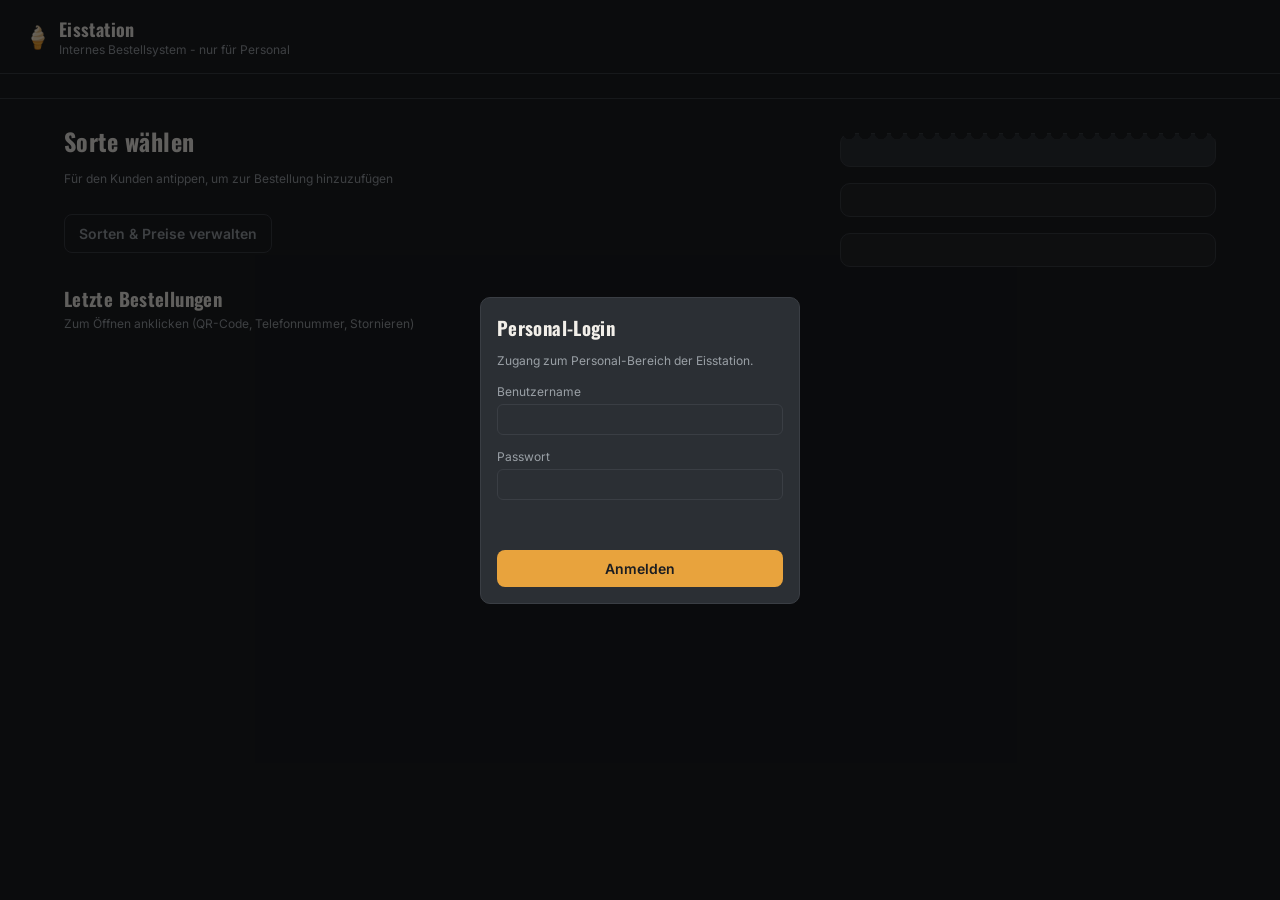
==== kasse.html @ af6b4421 "Add files via upload" ====
<!DOCTYPE html>
<html lang="de">
<head>
<meta charset="UTF-8" />
<meta name="viewport" content="width=device-width, initial-scale=1.0" />
<title>Eisstation - Kasse</title>
<link rel="stylesheet" href="/css/style.css" />
</head>
<body>
<header class="app-header">
  <div class="logo">
    <span class="emoji">🍦</span>
    <div><h1 class="font-display">Eisstation</h1><p>Internes Bestellsystem - nur für Personal</p></div>
  </div>
  <span class="small font-mono" id="order-count"></span>
</header>
<nav class="tabs" id="tabs"></nav>
<main>
  <div class="grid grid-2col">
    <div>
      <h2 class="font-display">Sorte wählen</h2>
      <p class="small">Für den Kunden antippen, um zur Bestellung hinzuzufügen</p>
      <div class="flavor-grid" id="flavor-grid"></div>
      <button class="btn btn-ghost" id="toggle-admin" style="margin-top:16px;">Sorten &amp; Preise verwalten</button>
      <div class="panel hidden" id="flavor-admin" style="margin-top:12px;"></div>
      <h3 class="font-display" style="margin-top:32px;">Letzte Bestellungen</h3>
      <p class="small" style="margin-top:0;">Zum Öffnen anklicken (QR-Code, Telefonnummer, Stornieren)</p>
      <div class="stack" id="recent-orders"></div>
    </div>
    <div>
      <div class="panel-alt ticket" id="cart-panel"></div>
      <div class="panel" id="machine-overview" style="margin-top:16px;"></div>
      <div class="panel" id="queue-overview" style="margin-top:16px;"></div>
    </div>
  </div>
</main>

<div class="modal-overlay hidden" id="qr-modal" onclick="if(event.target===this) this.classList.add('hidden')">
  <div class="panel-alt ticket" style="max-width:320px;width:100%;text-align:center;">
    <p class="small">Bestellung aufgenommen</p>
    <p class="font-mono" style="font-size:24px;font-weight:600;margin:4px 0;" id="qr-order-id"></p>
    <p class="font-mono small" id="qr-order-total"></p>
    <div style="background:#fff;width:160px;height:160px;margin:12px auto;display:flex;align-items:center;justify-content:center;border-radius:6px;">
      <img id="qr-image" width="150" height="150" alt="QR Code" />
    </div>
    <p class="small">Kunde scannt den Code, gibt seine Telefonnummer ein und erhält per SMS eine Bestellbestätigung sowie eine Nachricht bei Fertigstellung.</p>
    <p class="small font-mono" style="word-break:break-all;"><a id="qr-link" href="#" target="_blank" rel="noopener"></a></p>
    <button class="btn btn-amber" style="width:100%;margin-top:8px;" onclick="document.getElementById('qr-modal').classList.add('hidden')">Schließen</button>
  </div>
</div>

<div class="modal-overlay hidden" id="detail-modal" onclick="if(event.target===this) this.classList.add('hidden')">
  <div class="panel-alt ticket" style="max-width:420px;width:100%;max-height:85vh;overflow:auto;" id="detail-body" onclick="event.stopPropagation()"></div>
</div>

<script src="/js/config.js"></script>
<script src="/js/auth-gate.js"></script>
<script src="/js/nav.js"></script>
<script src="/js/kasse.js"></script>
</body>
</html>
---- css/style.css ----
@import url('https://fonts.googleapis.com/css2?family=Oswald:wght@400;500;600;700&family=Inter:wght@400;500;600&family=JetBrains+Mono:wght@400;500;700&display=swap');

:root {
  --bg: #1B1D21;
  --panel: #232629;
  --panel-alt: #2B2F34;
  --border: #3A3E44;
  --text: #F2EFE9;
  --text-dim: #9AA0A6;
  --amber: #E8A33D;
  --green: #7FB77E;
  --pink: #D9637E;
}
* { box-sizing: border-box; }
body { margin: 0; background: var(--bg); color: var(--text); font-family: 'Inter', sans-serif; }
.font-display { font-family: 'Oswald', sans-serif; letter-spacing: .02em; }
.font-mono { font-family: 'JetBrains Mono', monospace; }

header.app-header {
  padding: 16px 24px; border-bottom: 1px solid var(--border);
  display: flex; align-items: center; justify-content: space-between; flex-wrap: wrap; gap: 8px;
}
.logo { display: flex; align-items: center; gap: 8px; }
.logo .emoji { font-size: 22px; }
.logo h1 { font-size: 18px; margin: 0; }
.logo p { font-size: 12px; margin: 0; color: var(--text-dim); }

nav.tabs { display: flex; gap: 8px; padding: 12px 24px; border-bottom: 1px solid var(--border); overflow-x: auto; }
nav.tabs a {
  display: inline-flex; align-items: center; gap: 6px; padding: 6px 12px; border-radius: 999px;
  font-size: 14px; text-decoration: none; white-space: nowrap;
  background: var(--panel); color: var(--text-dim); border: 1px solid var(--border);
}
nav.tabs a.active { background: var(--amber); color: #1B1D21; border-color: var(--amber); }

main { padding: 24px; max-width: 1200px; margin: 0 auto; }
.grid { display: grid; gap: 24px; }
@media (min-width: 1024px) { .grid-2col { grid-template-columns: 2fr 1fr; } }

.panel { background: var(--panel); border: 1px solid var(--border); border-radius: 10px; padding: 16px; }
.panel-alt { background: var(--panel-alt); border: 1px solid var(--border); border-radius: 10px; padding: 16px; }

.ticket { position: relative; margin-top: 10px; }
.ticket::before {
  content: ''; position: absolute; top: -1px; left: 0; right: 0; height: 10px;
  background-image: radial-gradient(circle at 8px 0, var(--bg) 6px, transparent 6.5px);
  background-size: 16px 10px; background-repeat: repeat-x;
}

.flavor-grid { display: grid; grid-template-columns: repeat(auto-fill, minmax(130px, 1fr)); gap: 12px; }
.flavor-tile {
  background: var(--panel); border: 1px solid var(--border); border-radius: 10px;
  padding: 14px; text-align: left; cursor: pointer; color: var(--text); font-family: inherit;
}
.flavor-tile:active { transform: scale(.97); }

.dot { width: 14px; height: 14px; border-radius: 50%; display: inline-block; vertical-align: middle; }

.btn {
  border: none; border-radius: 8px; padding: 10px 14px; font-weight: 600; cursor: pointer;
  font-family: inherit; font-size: 14px;
}
.btn-amber { background: var(--amber); color: #1B1D21; }
.btn-green { background: var(--green); color: #1B1D21; }
.btn-ghost { background: transparent; color: var(--text-dim); border: 1px solid var(--border); }
.btn:disabled { background: var(--panel); color: var(--text-dim); cursor: not-allowed; }

.pill { font-size: 12px; padding: 2px 8px; border-radius: 999px; display: inline-block; }
.row { display: flex; align-items: center; justify-content: space-between; gap: 8px; }
.small { font-size: 12px; color: var(--text-dim); }

input, select {
  background: var(--panel-alt); border: 1px solid var(--border); color: var(--text);
  border-radius: 6px; padding: 6px 8px; font-family: inherit; font-size: 14px;
}

.modal-overlay {
  position: fixed; inset: 0; background: rgba(0,0,0,.6);
  display: flex; align-items: center; justify-content: center; padding: 16px; z-index: 50;
}
.hidden { display: none !important; }
.card { background: var(--panel); border: 1px solid var(--border); border-radius: 8px; padding: 10px; }
.stack > * + * { margin-top: 8px; }
a { color: var(--amber); }
h2, h3, h4 { margin: 0 0 4px 0; }
table { font-size: 14px; }
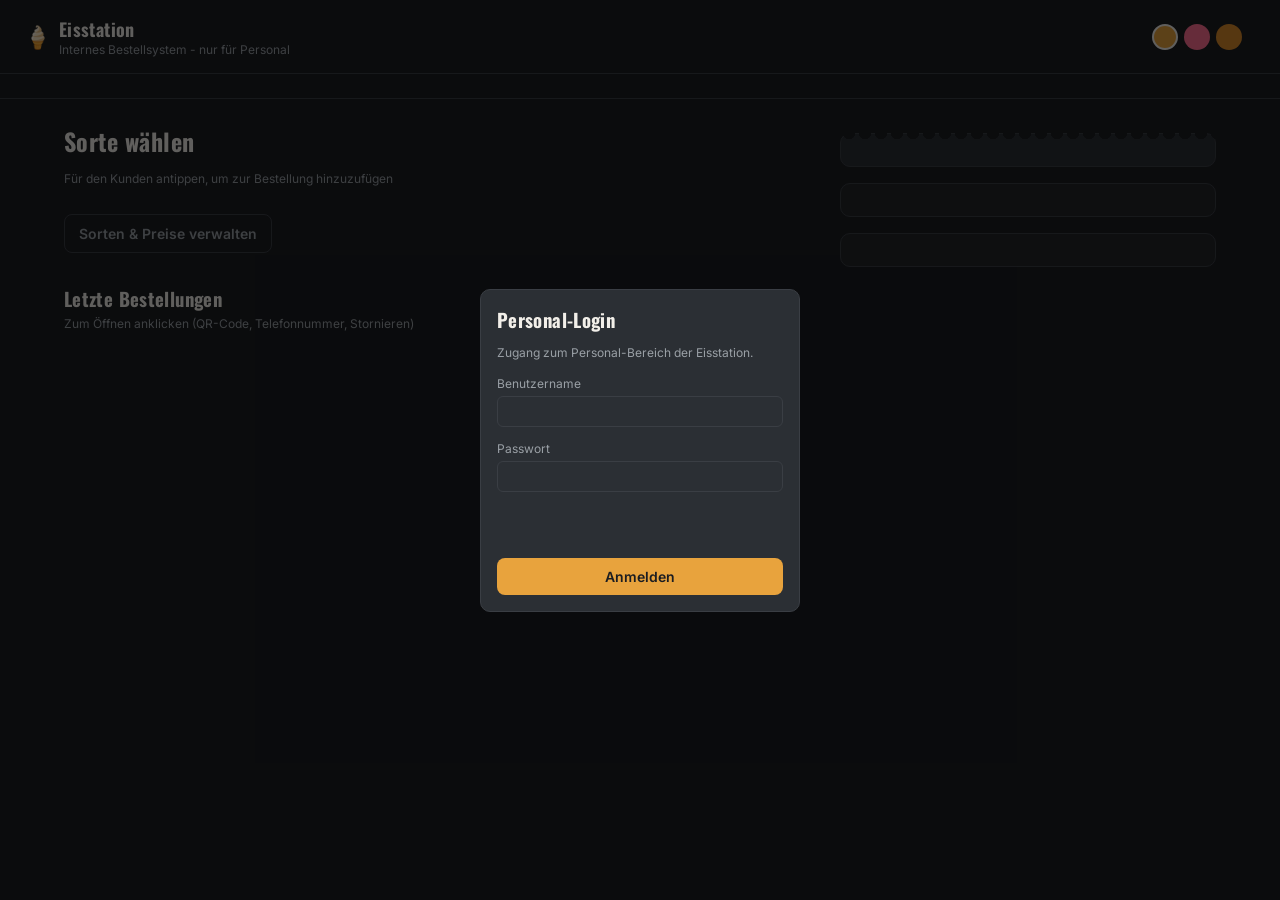
==== commit e041dcbb: "Add files via upload" ====
--- a/kasse.html
+++ b/kasse.html
@@ -1,6 +1,14 @@
 <!DOCTYPE html>
 <html lang="de">
 <head>
+<script>
+  (function () {
+    try {
+      var saved = localStorage.getItem('eisstation_theme') || 'dark';
+      document.documentElement.setAttribute('data-theme', saved);
+    } catch (e) {}
+  })();
+</script>
 <meta charset="UTF-8" />
 <meta name="viewport" content="width=device-width, initial-scale=1.0" />
 <title>Eisstation - Kasse</title>
@@ -12,7 +20,10 @@
     <span class="emoji">🍦</span>
     <div><h1 class="font-display">Eisstation</h1><p>Internes Bestellsystem - nur für Personal</p></div>
   </div>
-  <span class="small font-mono" id="order-count"></span>
+  <div class="row" style="gap:14px;width:auto;">
+    <div id="theme-switcher" class="row" style="gap:6px;width:auto;"></div>
+    <span class="small font-mono" id="order-count"></span>
+  </div>
 </header>
 <nav class="tabs" id="tabs"></nav>
 <main>
@@ -53,6 +64,7 @@
   <div class="panel-alt ticket" style="max-width:420px;width:100%;max-height:85vh;overflow:auto;" id="detail-body" onclick="event.stopPropagation()"></div>
 </div>
 
+<script src="/js/theme.js"></script>
 <script src="/js/config.js"></script>
 <script src="/js/auth-gate.js"></script>
 <script src="/js/nav.js"></script>
--- a/css/style.css
+++ b/css/style.css
@@ -1,5 +1,6 @@
-@import url('https://fonts.googleapis.com/css2?family=Oswald:wght@400;500;600;700&family=Inter:wght@400;500;600&family=JetBrains+Mono:wght@400;500;700&display=swap');
+@import url('https://fonts.googleapis.com/css2?family=Oswald:wght@400;500;600;700&family=Inter:wght@400;500;600&family=JetBrains+Mono:wght@400;500;700&family=Baloo+2:wght@500;600;700;800&display=swap');
 
+/* Standard-Theme: Dunkel (aktuelles Layout) */
 :root {
   --bg: #1B1D21;
   --panel: #232629;
@@ -10,10 +11,53 @@
   --amber: #E8A33D;
   --green: #7FB77E;
   --pink: #D9637E;
+  --gray: #6D7278;
+  --radius: 10px;
+  --radius-lg: 16px;
+  --font-display: 'Oswald', sans-serif;
+  --font-display-tracking: 0.02em;
+}
+
+/* Theme: Kakigori (japanisches Raspeleis) im "kawaii"-Look - helle
+   Pastellfarben (Erdbeere/Melone/Blue Hawaii), runde bubblige Formen,
+   verspielte Schrift. */
+[data-theme="kakigori"] {
+  --bg: #FFF3F7;
+  --panel: #FFFFFF;
+  --panel-alt: #FFE6EF;
+  --border: #FFC4DA;
+  --text: #6B4557;
+  --text-dim: #BE93A8;
+  --amber: #FFB0D6;
+  --green: #8FDDBB;
+  --pink: #FF6F91;
+  --gray: #C9A8B8;
+  --radius: 20px;
+  --radius-lg: 26px;
+  --font-display: 'Baloo 2', cursive;
+  --font-display-tracking: 0em;
+}
+
+/* Theme: Hell - klares, helles Layout ohne verspielten Charakter */
+[data-theme="light"] {
+  --bg: #F7F7F5;
+  --panel: #FFFFFF;
+  --panel-alt: #F0F0EE;
+  --border: #DEDEDA;
+  --text: #24262A;
+  --text-dim: #6B6F76;
+  --amber: #D98A2B;
+  --green: #4F9E6E;
+  --pink: #C94F6D;
+  --gray: #8A8E94;
+  --radius: 10px;
+  --radius-lg: 14px;
+  --font-display: 'Oswald', sans-serif;
+  --font-display-tracking: 0.02em;
 }
 * { box-sizing: border-box; }
 body { margin: 0; background: var(--bg); color: var(--text); font-family: 'Inter', sans-serif; }
-.font-display { font-family: 'Oswald', sans-serif; letter-spacing: .02em; }
+.font-display { font-family: var(--font-display); letter-spacing: var(--font-display-tracking); }
 .font-mono { font-family: 'JetBrains Mono', monospace; }
 
 header.app-header {
@@ -37,8 +81,8 @@
 .grid { display: grid; gap: 24px; }
 @media (min-width: 1024px) { .grid-2col { grid-template-columns: 2fr 1fr; } }
 
-.panel { background: var(--panel); border: 1px solid var(--border); border-radius: 10px; padding: 16px; }
-.panel-alt { background: var(--panel-alt); border: 1px solid var(--border); border-radius: 10px; padding: 16px; }
+.panel { background: var(--panel); border: 1px solid var(--border); border-radius: var(--radius); padding: 16px; }
+.panel-alt { background: var(--panel-alt); border: 1px solid var(--border); border-radius: var(--radius); padding: 16px; }
 
 .ticket { position: relative; margin-top: 10px; }
 .ticket::before {
@@ -49,7 +93,7 @@
 
 .flavor-grid { display: grid; grid-template-columns: repeat(auto-fill, minmax(130px, 1fr)); gap: 12px; }
 .flavor-tile {
-  background: var(--panel); border: 1px solid var(--border); border-radius: 10px;
+  background: var(--panel); border: 1px solid var(--border); border-radius: var(--radius);
   padding: 14px; text-align: left; cursor: pointer; color: var(--text); font-family: inherit;
 }
 .flavor-tile:active { transform: scale(.97); }
@@ -57,7 +101,7 @@
 .dot { width: 14px; height: 14px; border-radius: 50%; display: inline-block; vertical-align: middle; }
 
 .btn {
-  border: none; border-radius: 8px; padding: 10px 14px; font-weight: 600; cursor: pointer;
+  border: none; border-radius: calc(var(--radius) - 2px); padding: 10px 14px; font-weight: 600; cursor: pointer;
   font-family: inherit; font-size: 14px;
 }
 .btn-amber { background: var(--amber); color: #1B1D21; }
@@ -71,7 +115,7 @@
 
 input, select {
   background: var(--panel-alt); border: 1px solid var(--border); color: var(--text);
-  border-radius: 6px; padding: 6px 8px; font-family: inherit; font-size: 14px;
+  border-radius: calc(var(--radius) - 4px); padding: 6px 8px; font-family: inherit; font-size: 14px;
 }
 
 .modal-overlay {
@@ -79,7 +123,7 @@
   display: flex; align-items: center; justify-content: center; padding: 16px; z-index: 50;
 }
 .hidden { display: none !important; }
-.card { background: var(--panel); border: 1px solid var(--border); border-radius: 8px; padding: 10px; }
+.card { background: var(--panel); border: 1px solid var(--border); border-radius: calc(var(--radius) - 2px); padding: 10px; }
 .stack > * + * { margin-top: 8px; }
 a { color: var(--amber); }
 h2, h3, h4 { margin: 0 0 4px 0; }
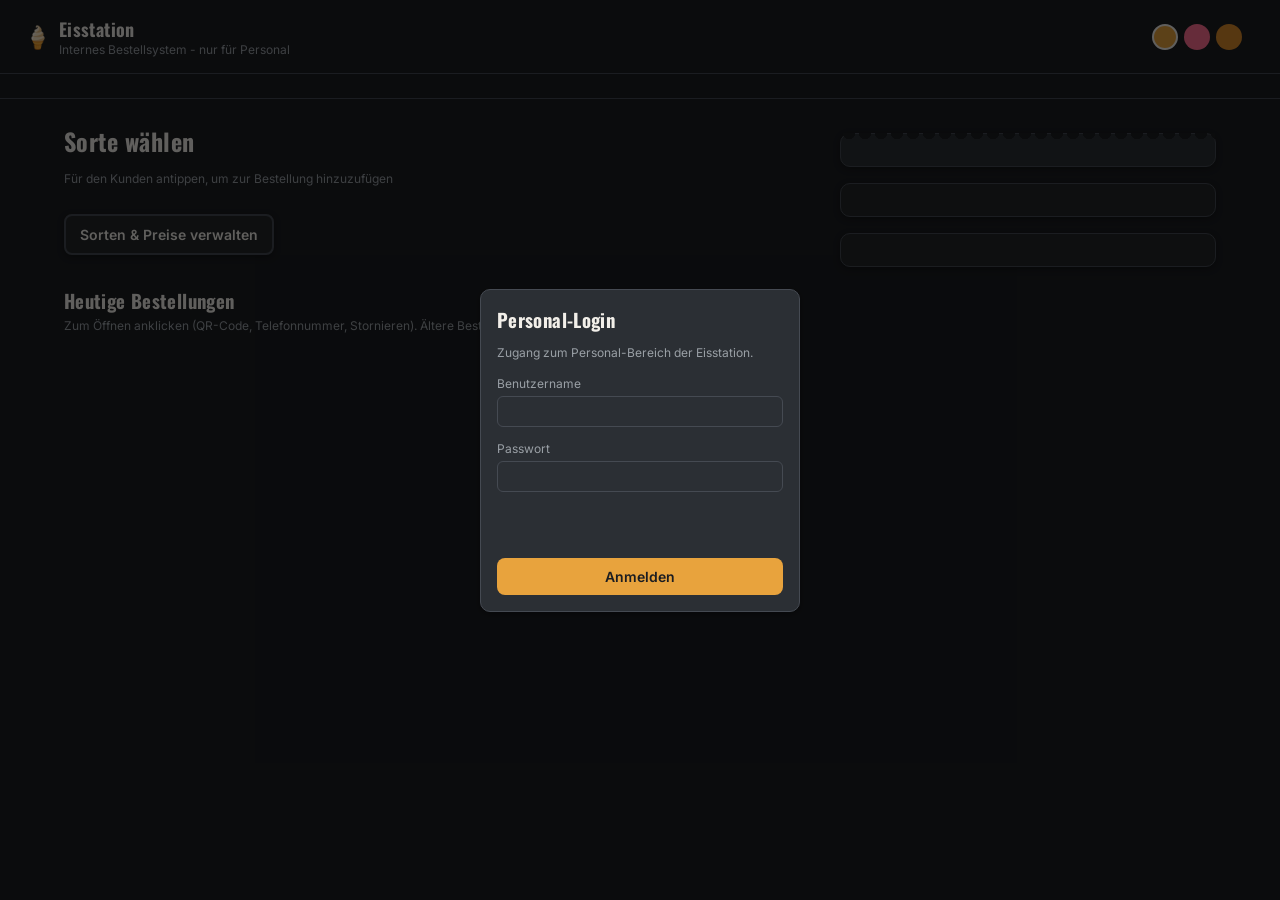
==== commit 5c4c2e89: "Add files via upload" ====
--- a/kasse.html
+++ b/kasse.html
@@ -34,8 +34,8 @@
       <div class="flavor-grid" id="flavor-grid"></div>
       <button class="btn btn-ghost" id="toggle-admin" style="margin-top:16px;">Sorten &amp; Preise verwalten</button>
       <div class="panel hidden" id="flavor-admin" style="margin-top:12px;"></div>
-      <h3 class="font-display" style="margin-top:32px;">Letzte Bestellungen</h3>
-      <p class="small" style="margin-top:0;">Zum Öffnen anklicken (QR-Code, Telefonnummer, Stornieren)</p>
+      <h3 class="font-display" style="margin-top:32px;">Heutige Bestellungen</h3>
+      <p class="small" style="margin-top:0;">Zum Öffnen anklicken (QR-Code, Telefonnummer, Stornieren). Ältere Bestellungen: <a href="/statistik.html">Statistik → Bestellungen</a>.</p>
       <div class="stack" id="recent-orders"></div>
     </div>
     <div>
--- a/css/style.css
+++ b/css/style.css
@@ -5,7 +5,7 @@
   --bg: #1B1D21;
   --panel: #232629;
   --panel-alt: #2B2F34;
-  --border: #3A3E44;
+  --border: #454A52;
   --text: #F2EFE9;
   --text-dim: #9AA0A6;
   --amber: #E8A33D;
@@ -16,26 +16,35 @@
   --radius-lg: 16px;
   --font-display: 'Oswald', sans-serif;
   --font-display-tracking: 0.02em;
+  --shadow: 0 2px 6px rgba(0, 0, 0, 0.35);
 }
 
-/* Theme: Kakigori (japanisches Raspeleis) im "kawaii"-Look - helle
-   Pastellfarben (Erdbeere/Melone/Blue Hawaii), runde bubblige Formen,
-   verspielte Schrift. */
+/* Theme: Kakigori (japanisches Raspeleis) im "kawaii"-Look - pastellblau
+   angelehnt an die klassische "Blue Hawaii"-Kakigori-Sorte, mit Minze und
+   Erdbeere als Nebenakzente, runde bubblige Formen, verspielte Schrift, und
+   einem dezenten Hintergrundmuster aus kleinen Eisbecher-/Funkel-Motiven. */
 [data-theme="kakigori"] {
-  --bg: #FFF3F7;
+  --bg: #E9F5FC;
   --panel: #FFFFFF;
-  --panel-alt: #FFE6EF;
-  --border: #FFC4DA;
-  --text: #6B4557;
-  --text-dim: #BE93A8;
-  --amber: #FFB0D6;
+  --panel-alt: #D9EEFA;
+  --border: #93CBE8;
+  --text: #375367;
+  --text-dim: #7C9DAD;
+  --amber: #6EC6E8;
   --green: #8FDDBB;
-  --pink: #FF6F91;
-  --gray: #C9A8B8;
+  --pink: #FF93B0;
+  --gray: #9FB8C4;
   --radius: 20px;
   --radius-lg: 26px;
   --font-display: 'Baloo 2', cursive;
   --font-display-tracking: 0em;
+  --shadow: 0 4px 16px rgba(110, 198, 232, 0.28);
+}
+[data-theme="kakigori"] body {
+  background-color: var(--bg);
+  background-image: url("[data-uri]");
+  background-repeat: repeat;
+  background-size: 340px 340px;
 }
 
 /* Theme: Hell - klares, helles Layout ohne verspielten Charakter */
@@ -43,7 +52,7 @@
   --bg: #F7F7F5;
   --panel: #FFFFFF;
   --panel-alt: #F0F0EE;
-  --border: #DEDEDA;
+  --border: #C7C7C1;
   --text: #24262A;
   --text-dim: #6B6F76;
   --amber: #D98A2B;
@@ -54,6 +63,7 @@
   --radius-lg: 14px;
   --font-display: 'Oswald', sans-serif;
   --font-display-tracking: 0.02em;
+  --shadow: 0 2px 10px rgba(0, 0, 0, 0.08);
 }
 * { box-sizing: border-box; }
 body { margin: 0; background: var(--bg); color: var(--text); font-family: 'Inter', sans-serif; }
@@ -73,16 +83,24 @@
 nav.tabs a {
   display: inline-flex; align-items: center; gap: 6px; padding: 6px 12px; border-radius: 999px;
   font-size: 14px; text-decoration: none; white-space: nowrap;
-  background: var(--panel); color: var(--text-dim); border: 1px solid var(--border);
+  background: var(--panel); color: var(--text-dim); border: 1.5px solid var(--border);
 }
 nav.tabs a.active { background: var(--amber); color: #1B1D21; border-color: var(--amber); }
 
 main { padding: 24px; max-width: 1200px; margin: 0 auto; }
+main.kombi-main { max-width: none; }
+.kombi-grid { display: grid; grid-template-columns: 1fr auto 1fr; gap: 20px; align-items: start; }
+.kombi-divider { width: 1.5px; align-self: stretch; background: var(--border); min-height: 200px; }
+.kombi-col { min-width: 0; }
+@media (max-width: 820px) {
+  .kombi-grid { grid-template-columns: 1fr; }
+  .kombi-divider { display: none; }
+}
 .grid { display: grid; gap: 24px; }
 @media (min-width: 1024px) { .grid-2col { grid-template-columns: 2fr 1fr; } }
 
-.panel { background: var(--panel); border: 1px solid var(--border); border-radius: var(--radius); padding: 16px; }
-.panel-alt { background: var(--panel-alt); border: 1px solid var(--border); border-radius: var(--radius); padding: 16px; }
+.panel { background: var(--panel); border: 1.5px solid var(--border); border-radius: var(--radius); padding: 16px; box-shadow: var(--shadow); }
+.panel-alt { background: var(--panel-alt); border: 1.5px solid var(--border); border-radius: var(--radius); padding: 16px; box-shadow: var(--shadow); }
 
 .ticket { position: relative; margin-top: 10px; }
 .ticket::before {
@@ -93,8 +111,9 @@
 
 .flavor-grid { display: grid; grid-template-columns: repeat(auto-fill, minmax(130px, 1fr)); gap: 12px; }
 .flavor-tile {
-  background: var(--panel); border: 1px solid var(--border); border-radius: var(--radius);
+  background: var(--panel); border: 1.5px solid var(--border); border-radius: var(--radius);
   padding: 14px; text-align: left; cursor: pointer; color: var(--text); font-family: inherit;
+  box-shadow: var(--shadow);
 }
 .flavor-tile:active { transform: scale(.97); }
 
@@ -106,7 +125,7 @@
 }
 .btn-amber { background: var(--amber); color: #1B1D21; }
 .btn-green { background: var(--green); color: #1B1D21; }
-.btn-ghost { background: transparent; color: var(--text-dim); border: 1px solid var(--border); }
+.btn-ghost { background: var(--panel); color: var(--text); border: 2px solid var(--border); box-shadow: var(--shadow); }
 .btn:disabled { background: var(--panel); color: var(--text-dim); cursor: not-allowed; }
 
 .pill { font-size: 12px; padding: 2px 8px; border-radius: 999px; display: inline-block; }
@@ -123,7 +142,7 @@
   display: flex; align-items: center; justify-content: center; padding: 16px; z-index: 50;
 }
 .hidden { display: none !important; }
-.card { background: var(--panel); border: 1px solid var(--border); border-radius: calc(var(--radius) - 2px); padding: 10px; }
+.card { background: var(--panel); border: 1.5px solid var(--border); border-radius: calc(var(--radius) - 2px); padding: 10px; box-shadow: var(--shadow); }
 .stack > * + * { margin-top: 8px; }
 a { color: var(--amber); }
 h2, h3, h4 { margin: 0 0 4px 0; }
